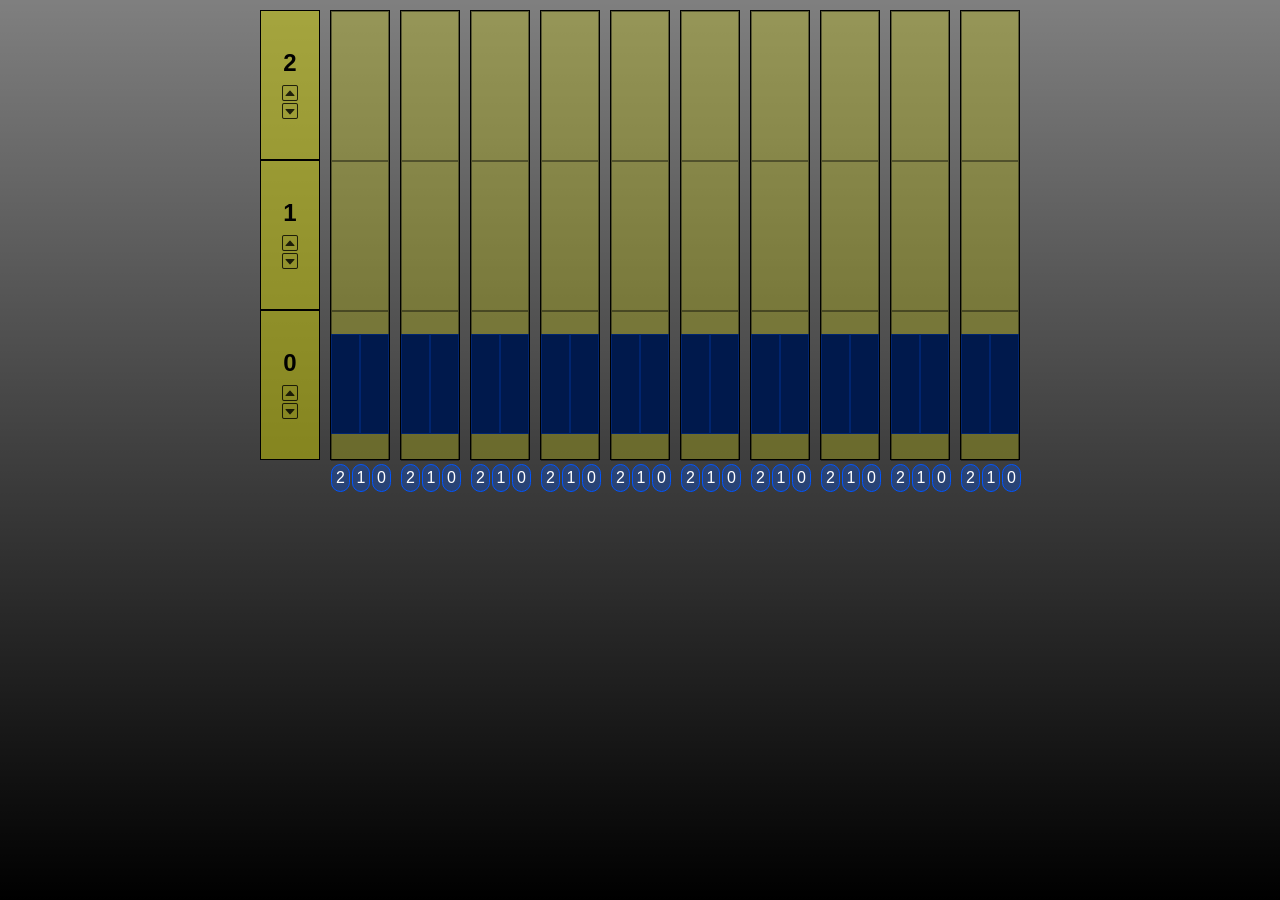
==== visualization.html @ 716224db "Added visualization" ====
<!DOCTYPE html>
<html lang="en">
<head>
    <meta charset="UTF-8">
    <meta http-equiv="X-UA-Compatible" content="IE=edge">
    <meta name="viewport" content="width=device-width, initial-scale=1.0">
    <title>Elevator Control System</title>
    <script type="module" src="js/script.js"></script>
    <link rel="stylesheet" href="css/main.css">
</head>
<body>
    <div id="container">
      <div id="pickup-panel-container"></div>
      <div id="elevators-container"></div>
    </div>

    <template id="pickup-panel-template">
      <div id="pickup-panel">
        <div id="pickup-floor"></div>
        <i class="bi bi-caret-up-square" id="pickup-up"></i>
        <i class="bi bi-caret-down-square" id="pickup-down"></i>
      </div>
    </template>

    <template id="elevator-shaft-template">
      <div class="elevator-shaft">
        <div class="elevator">
          
        </div>
        <div id="target-panel"></div>
      </div>
    </template>
    
</body>
</html>
---- css/main.css ----
@import url("https://cdn.jsdelivr.net/npm/bootstrap-icons@1.10.3/font/bootstrap-icons.css");

:root{
    --floor-count: 3;
    --num-elevators: 3;
    --scale: 1;
    --elevator-width: calc(60px * var(--scale));
    --elevator-height: calc(100px * var(--scale));
    --floor-height: calc(150px * var(--scale));
    --target-panel-button-size: calc(20px * var(--scale));
    --yellow-light: 60, 100%, 40%;
    --blue: 220, 100%, 50%;
    --delay: 1s;
}

*, *:before, *:after{
    box-sizing: border-box;
}
body{
    margin: 0;
    padding-top: 10px;
    font-family: sans-serif;
    background: linear-gradient(0deg, rgba(0,0,0,1) 0%, rgba(0,0,0,0.5) 100%);
    width: 100vw;
    min-height: 100vh;
}
#container{
    display: flex;
    width: fit-content;
    margin-inline: auto;
}

#pickup-panel-container{
    background-color: hsla(var(--yellow-light), 0.5);
    width: var(--elevator-width);
    margin-inline: 5px;
}

#pickup-panel{
    display: flex;
    flex-direction: column;
    align-items: center;
    justify-content: center;
    height: var(--floor-height);
    border: 1px solid black;
}

#elevators-container{
    display: flex;
    height: calc(var(--floor-height) * var(--floor-count));
}

.elevator-shaft{
    margin-inline: 5px;
    height: calc(var(--floor-height) * var(--floor-count));
    width: var(--elevator-width);
    border: 1px solid black;
    background-color: hsla(var(--yellow-light), 0.3);;
    position: relative;
}

.elevator{
    --current-floor: 0;
    position: absolute;
    bottom: 0;
    height: var(--elevator-height);
    width: 100%;
    margin: calc((var(--floor-height) - var(--elevator-height))*0.5) 0;
    background-color: hsla(var(--blue));
    transform: translateY(calc(var(--floor-height) * var(--current-floor) * -1));
    transition: transform var(--delay) linear;
    overflow: hidden;
}

.elevator::after,
.elevator::before{
    content: "";
    position: absolute;
    height: 100%;
    width: 50%;
    background-color: rgba(0, 0, 0, 0.7);
    transition: transform var(--delay) linear;
    border: 1px solid hsla(var(--blue), .2);
}

.elevator::after{
    right: 0;
}

.elevator.door-open::before{
    transform: translateX(-90%);
}

.elevator.door-open::after{
    transform: translateX(90%);
}

#target-panel{
    width: var(--elevator-width);
    position: absolute;
    display: flex;
    flex-wrap: wrap;
    justify-content: space-between;
    bottom: -5px;
    transform: translateY(100%);
}

.floor-btn{
    background-color: hsla(var(--blue), .3);
    color: white;
    border-radius: 100vw;
    padding: 0.25rem;
    user-select: none;
    cursor: pointer;
    text-align: center;
    border: 1px solid hsl(var(--blue));
}
.floor-btn:hover{
    background-color: hsla(var(--blue), 1);;
}

.floor-indicator{
    height: var(--floor-height);
    border: 1px solid rgba(0, 0, 0, 0.4);
}

#pickup-panel i {
    cursor: pointer;
    color: rgba(0, 0, 0, 0.8);
}

#pickup-panel i:hover {
    color: hsla(var(--blue), 1)
}

#pickup-floor{
    font-size: 1.5rem;
    font-weight: bold;
    margin-bottom: 0.5rem;
}
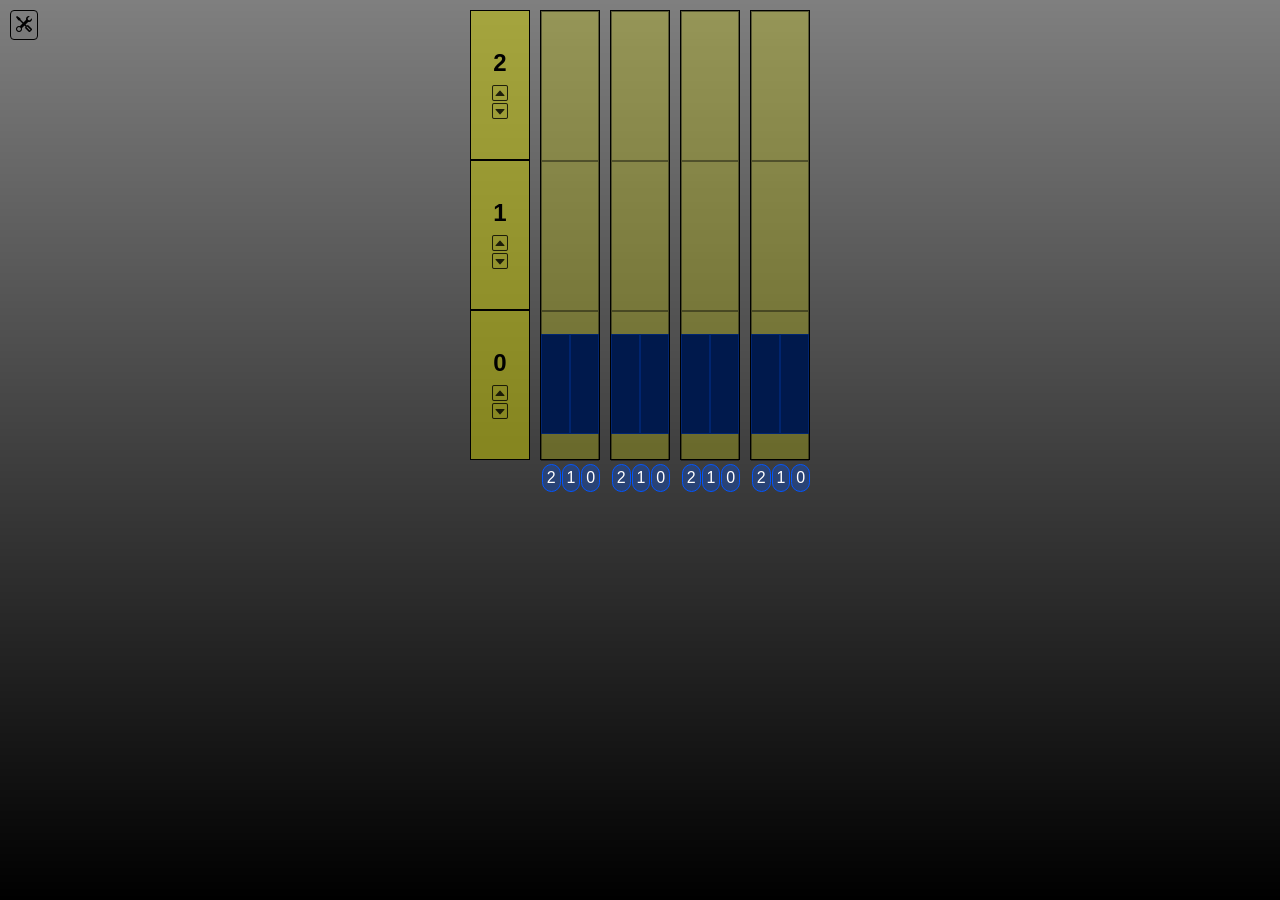
==== commit 53ba0af9: "Added toolbox" ====
--- a/visualization.html
+++ b/visualization.html
@@ -7,8 +7,27 @@
     <title>Elevator Control System</title>
     <script type="module" src="js/script.js"></script>
     <link rel="stylesheet" href="css/main.css">
+    <link rel="stylesheet" href="css/toolbox.css">
 </head>
 <body>
+    <div class="background"></div>
+    <div class="toolbox-container">
+      <i class="bi bi-tools toolbox-icon"></i>
+      <div class="toolbox-content">
+        <div class="slider-container">
+          <label for="elevators">Number of elevators: <span id="elevators-value">1</span></label>
+          <input type="range" min="1" max="16" value="1" class="slider" id="elevators">
+        </div>
+        <div class="slider-container">
+          <label for="floors">Number of floors: <span id="floors-value">2</span></label>
+          <input type="range" min="2" max="10" value="2" class="slider" id="floors">
+        </div>
+        <div class="slider-container">
+          <label for="scale">Scale: <span id="scale-value">50%</span></label>
+          <input type="range" min="50" max="150" value="50" class="slider" id="scale">
+        </div>
+      </div>
+    </div>
     <div id="container">
       <div id="pickup-panel-container"></div>
       <div id="elevators-container"></div>
--- a/css/main.css
+++ b/css/main.css
@@ -1,6 +1,6 @@
 @import url("https://cdn.jsdelivr.net/npm/bootstrap-icons@1.10.3/font/bootstrap-icons.css");
 
-:root{
+:root {
     --floor-count: 3;
     --num-elevators: 3;
     --scale: 1;
@@ -13,30 +13,44 @@
     --delay: 1s;
 }
 
-*, *:before, *:after{
+*,
+*:before,
+*:after {
     box-sizing: border-box;
 }
-body{
+
+
+.background {
+    position: fixed;
+    top: 0;
+    left: 0;
+    width: 100vw;
+    height: 100vh;
+    background: linear-gradient(0deg, rgba(0, 0, 0, 1) 0%, rgba(0, 0, 0, 0.5) 100%);
+    z-index: -1;
+}
+
+body {
     margin: 0;
     padding-top: 10px;
     font-family: sans-serif;
-    background: linear-gradient(0deg, rgba(0,0,0,1) 0%, rgba(0,0,0,0.5) 100%);
     width: 100vw;
     min-height: 100vh;
 }
-#container{
+
+#container {
     display: flex;
     width: fit-content;
     margin-inline: auto;
 }
 
-#pickup-panel-container{
+#pickup-panel-container {
     background-color: hsla(var(--yellow-light), 0.5);
     width: var(--elevator-width);
     margin-inline: 5px;
 }
 
-#pickup-panel{
+#pickup-panel {
     display: flex;
     flex-direction: column;
     align-items: center;
@@ -45,21 +59,22 @@
     border: 1px solid black;
 }
 
-#elevators-container{
+#elevators-container {
     display: flex;
     height: calc(var(--floor-height) * var(--floor-count));
 }
 
-.elevator-shaft{
+.elevator-shaft {
     margin-inline: 5px;
     height: calc(var(--floor-height) * var(--floor-count));
     width: var(--elevator-width);
     border: 1px solid black;
-    background-color: hsla(var(--yellow-light), 0.3);;
+    background-color: hsla(var(--yellow-light), 0.3);
+    ;
     position: relative;
 }
 
-.elevator{
+.elevator {
     --current-floor: 0;
     position: absolute;
     bottom: 0;
@@ -73,7 +88,7 @@
 }
 
 .elevator::after,
-.elevator::before{
+.elevator::before {
     content: "";
     position: absolute;
     height: 100%;
@@ -83,29 +98,30 @@
     border: 1px solid hsla(var(--blue), .2);
 }
 
-.elevator::after{
+.elevator::after {
     right: 0;
 }
 
-.elevator.door-open::before{
+.elevator.door-open::before {
     transform: translateX(-90%);
 }
 
-.elevator.door-open::after{
+.elevator.door-open::after {
     transform: translateX(90%);
 }
 
-#target-panel{
+#target-panel {
     width: var(--elevator-width);
     position: absolute;
     display: flex;
     flex-wrap: wrap;
-    justify-content: space-between;
+    justify-content: space-evenly;
     bottom: -5px;
     transform: translateY(100%);
+    padding-bottom: 1rem;
 }
 
-.floor-btn{
+.floor-btn {
     background-color: hsla(var(--blue), .3);
     color: white;
     border-radius: 100vw;
@@ -114,12 +130,15 @@
     cursor: pointer;
     text-align: center;
     border: 1px solid hsl(var(--blue));
-}
-.floor-btn:hover{
-    background-color: hsla(var(--blue), 1);;
+    transition: background-color 0.3s;
 }
 
-.floor-indicator{
+.floor-btn:hover,
+.floor-btn.active {
+    background-color: hsla(var(--blue), 1);
+}
+
+.floor-indicator {
     height: var(--floor-height);
     border: 1px solid rgba(0, 0, 0, 0.4);
 }
@@ -133,7 +152,7 @@
     color: hsla(var(--blue), 1)
 }
 
-#pickup-floor{
+#pickup-floor {
     font-size: 1.5rem;
     font-weight: bold;
     margin-bottom: 0.5rem;
--- a/css/toolbox.css
+++ b/css/toolbox.css
@@ -0,0 +1,36 @@
+.toolbox-container {
+    position: fixed;
+    left: 10px;
+    top: 10px;
+    display: flex;
+    flex-direction: column;
+    align-items: flex-start;
+}
+
+.toolbox-icon {
+    cursor: pointer;
+    padding: .3rem;
+    border: 1px solid black;
+    border-radius: 0.25rem;
+    margin-bottom: 0.5rem;
+}
+
+.toolbox-content {
+    display: none;
+    background-color: #f1f1f1;
+    padding: 10px;
+    border-radius: 5px;
+}
+.toolbox-content.active {
+    display: block;
+}
+
+.slider-container {
+    display: flex;
+    flex-direction: column;
+}
+
+.slider {
+    margin: 5px 0;
+    cursor: pointer;
+}
